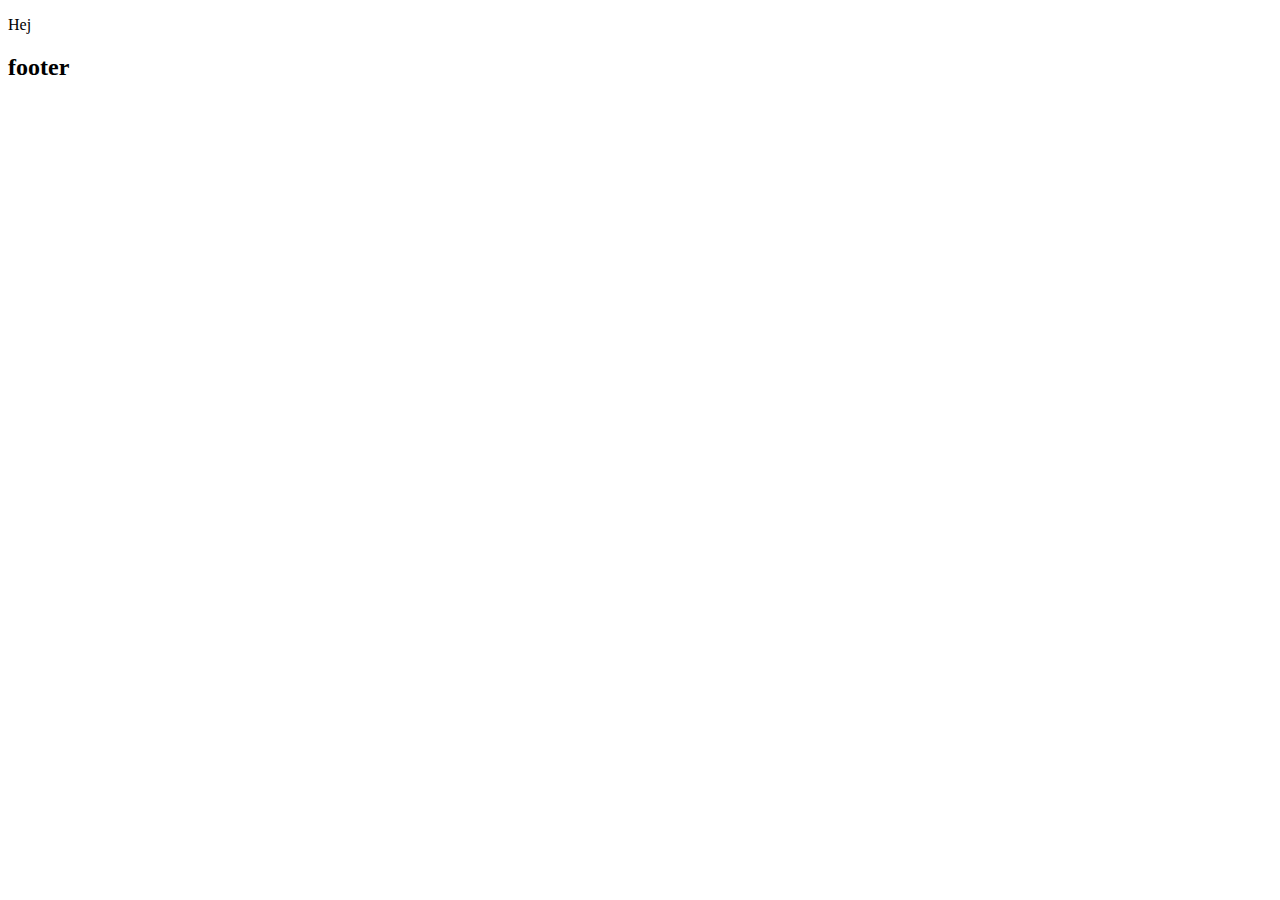
==== site/public/index.html @ 7d711eb5 "Added things" ====
<!DOCTYPE html>
<html lang="en">
<head>
    <meta charset="UTF-8">
    <link href="./css/app.css" rel ="stylesheet">
    <meta name="viewport" content="width=device-width, initial-scale=1">
    <title></title>
</head>
<body>
  <header>

  </header>
  <p>Hej</p>

  <footer>
    <h2>footer</h2>
  </footer>
</body>
	<script src="js/playsam.js"></script>
</html>
---- site/public/css/app.css ----
body{
  margin: none;
  padding: none;
}
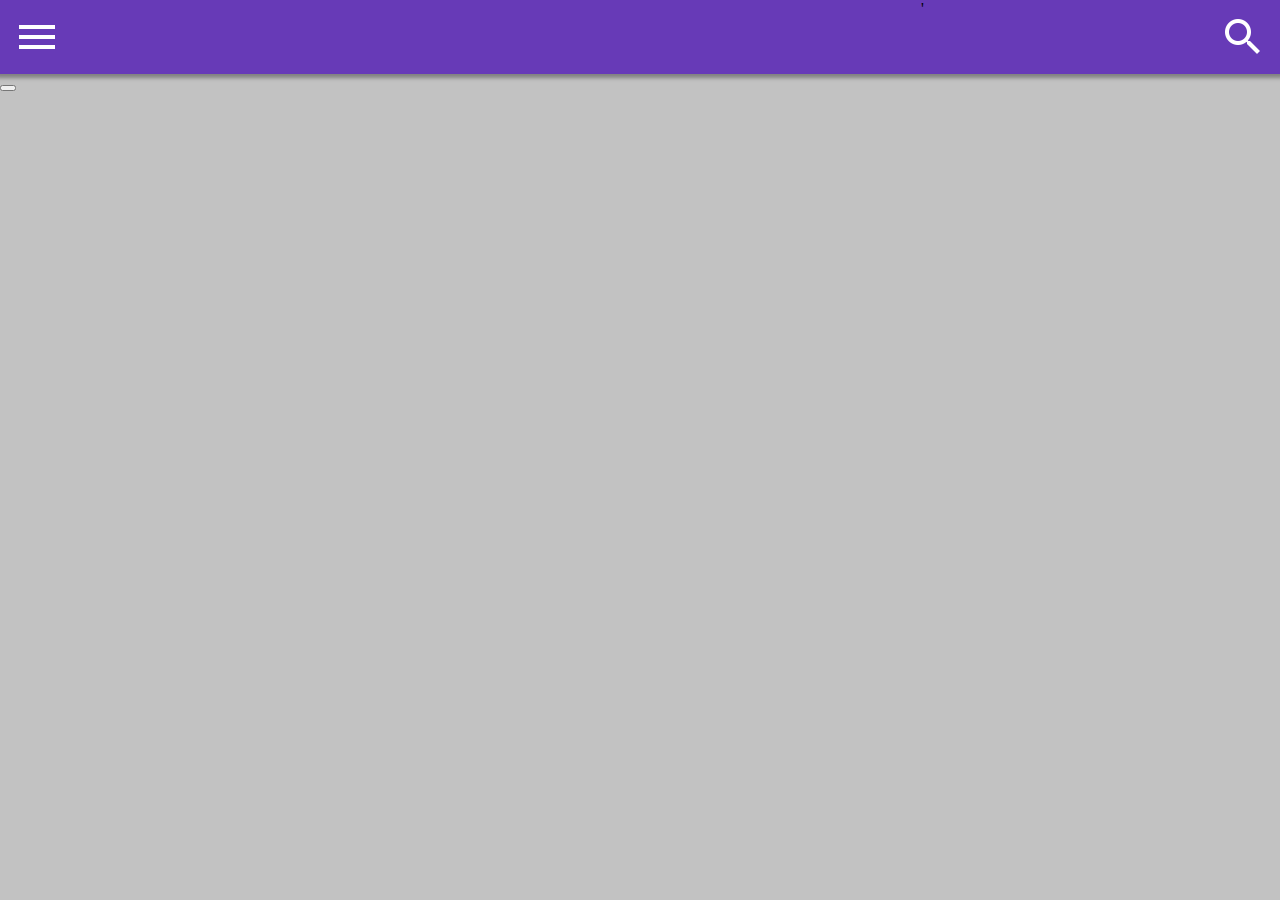
==== commit 4b1a8232: "Fixed the Mall" ====
--- a/site/public/index.html
+++ b/site/public/index.html
@@ -18,17 +18,69 @@
 
   <header> 
-+    <div class="icon">+
+      <img src="./img/menu_icon.png">+
+    </div>+
+    <div class="title"></div>'+
+    <div class="icon search">+
+      <img src="./img/search_icon.png">+
+    </div> 
   </header> 
-  <p>Hej</p>+  <div>+
+  <article>+
+    <div>+
+      <div>+
+      </div>+
+      <div>+
+        <div>+
+        </div>+
+        <div>+
+        </div>+
+      </div>+
+    </div>+
+  +
+  </article>+
+  <article>+
+    <div>+
+    </div>+
+    <div>+
+    </div>+
+  </article>+
+</div>+
+<button></button> 
  
   <footer>-
-    <h2>footer</h2> 
   </footer> 
--- a/site/public/css/app.css
+++ b/site/public/css/app.css
@@ -1,4 +1,27 @@
 body{
-  margin: none;
-  padding: none;
+  margin:0;
+  background-color: #c2c2c2;
 }
+
+header{
+  display: flex;
+  flex-direction: row;
+  background-color: #673ab7;
+  width: 100%;
+  box-shadow: 0px 0px 4px 4px grey;
+}
+
+.title{
+  flex-grow: 2;
+}
+
+.icon{
+  margin: 1%;
+  display: flex;
+  flex-grow: 1;
+}
+
+.search{
+  display:flex;
+  flex-direction:row-reverse;
+}
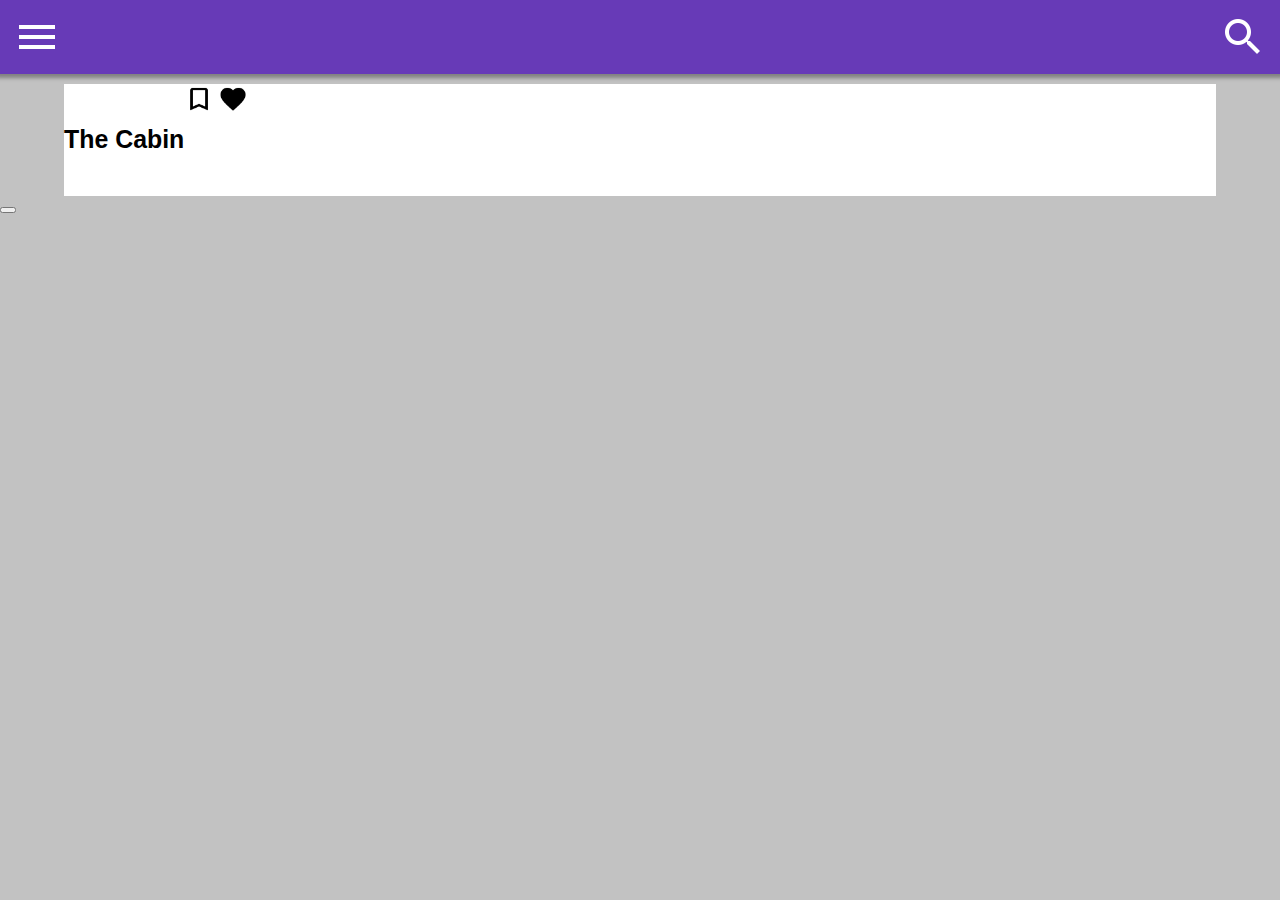
==== commit 30e83802: "Started work on the first "card"" ====
--- a/site/public/index.html
+++ b/site/public/index.html
@@ -24,7 +24,7 @@
 
     </div> 
-    <div class="title"></div>'+    <div class="title"></div> 
     <div class="icon search"> 
@@ -34,31 +34,43 @@
 
   </header> 
+  <nav>+
+    +
+  </nav>+
   <div> 
   <article> 
-    <div>+    <div class="card"> 
-      <div>+      <div class="image">+
+        <!-- <img src="./img/Cabin.jpg"> --> 
       </div> 
-      <div>+      <div class="title"> 
-        <div>+        <div class="card_title">+
+          <h5>The Cabin</h5> 
         </div> 
         <div>+
+          <img class="card_icon" src="./img/bookmark_border_icon.png">+
+          <img class="card_icon" src="./img/favorite_icon.png"> 
         </div> 
       </div> 
     </div>-
-   
   </article> 
--- a/site/public/css/app.css
+++ b/site/public/css/app.css
@@ -25,3 +25,36 @@
   display:flex;
   flex-direction:row-reverse;
 }
+
+article{
+  display: flex;
+}
+
+.card{
+  display: flex;
+  flex-direction: column;
+  background-color: #ffffff;
+  width: 90%;
+  margin: auto;
+  margin-top: 10px;
+}
+
+.title{
+  align-content: space-between;
+  display: flex;
+  flex-direction: row;
+}
+
+.image{
+width: 100%;
+}
+
+.card_title{
+  margin: 0;
+  font-family: sans-serif;
+  font-size: 30px;
+}
+
+.card_icon{
+ width: 30px;
+}
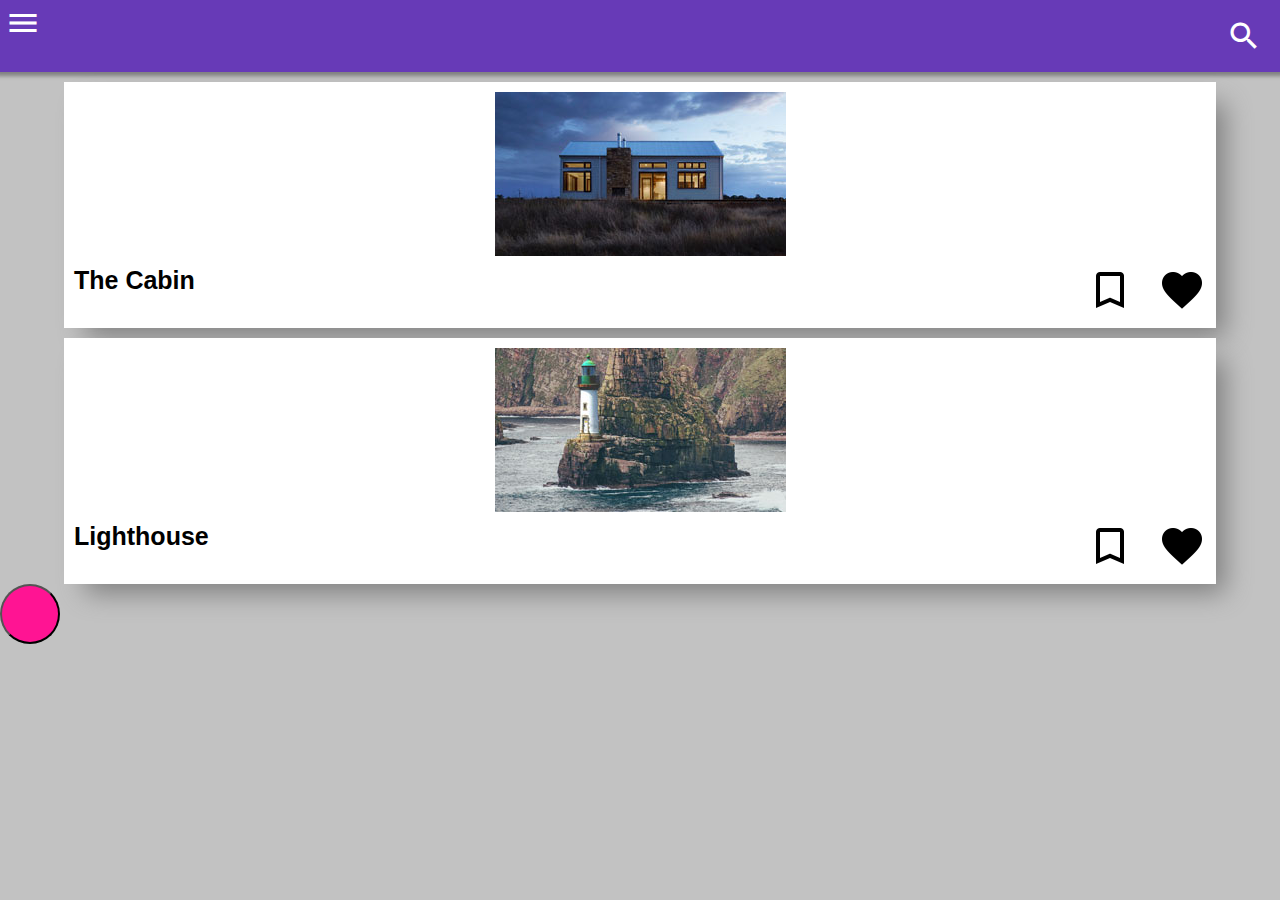
==== commit 137084e9: "Ändrade saker" ====
--- a/site/public/index.html
+++ b/site/public/index.html
@@ -7,6 +7,10 @@
     <meta charset="UTF-8"> 
     <link href="./css/app.css" rel ="stylesheet">+
+    <link href="https://fonts.googleapis.com/icon?family=Material+Icons"+
+      rel="stylesheet"> 
     <meta name="viewport" content="width=device-width, initial-scale=1"> 
@@ -18,45 +22,57 @@
 
   <header> 
-    <div class="icon">+    <span onclick="openNav()"> 
-      <img src="./img/menu_icon.png">+      <div class="icon"> 
-    </div>+        <i class="material-icons header-icons">menu</i>+
+      </div>+
+       </span>+
+       <div id="mySidenav" class="sidenav">+
+         <div>+
+           <div class="closebtn" onclick="closeNav()"><i class="material-icons header-icons ">close</i></div>+
+        </div>+
+         <a href="#">Favorites</a>+
+         <a href="#">Bookmarks</a>+
+         <a href="#">Map</a>+
+         <a href="#">Settings</a>+
+         </div> 
     <div class="title"></div> 
     <div class="icon search"> 
-      <img src="./img/search_icon.png">+      <i class="material-icons header-icons">search</i> 
     </div> 
   </header> 
-  <nav>-
-    -
-  </nav>+ 
   <div> 
-  <article>+  <article class="card"> 
-    <div class="card">-
-      <div class="image">-
-        <!-- <img src="./img/Cabin.jpg"> -->-
-      </div>+      <img src="./img/cabin-mobile.jpg"> 
       <div class="title"> 
-        <div class="card_title">+        <div> 
-          <h5>The Cabin</h5>+          <h5 class="card_title">The Cabin</h5> 
         </div> 
@@ -70,19 +86,29 @@
 
       </div> 
-    </div>-
   </article> 
-  <article>+  <article class="card"> 
-    <div>+      <img src="./img/lighthouse-mobile.jpg"> 
-    </div>+      <div class="title"> 
-    <div>+        <div> 
-    </div>+          <h5 class="card_title">Lighthouse</h5>+
+        </div>+
+        <div>+
+          <img class="card_icon" src="./img/bookmark_border_icon.png">+
+          <img class="card_icon" src="./img/favorite_icon.png">+
+        </div>+
+      </div> 
   </article> 
@@ -98,7 +124,7 @@
 
 </body> 
-	<script src="js/playsam.js"></script>+	<script src="js/java.js"></script> 
 </html> 
--- a/site/public/css/app.css
+++ b/site/public/css/app.css
@@ -35,26 +35,95 @@
   flex-direction: column;
   background-color: #ffffff;
   width: 90%;
+  overflow: hidden;
   margin: auto;
   margin-top: 10px;
+  box-shadow: 15px 15px 25px -6px grey;
+}
+
+.card img {
+  margin-top: 10px;
+  width: auto;
+  align-self: center;
 }
 
 .title{
-  align-content: space-between;
+  justify-content: space-between;
   display: flex;
   flex-direction: row;
-}
-
-.image{
-width: 100%;
+  margin:0px;
 }
 
 .card_title{
-  margin: 0;
+  margin: 10px;
   font-family: sans-serif;
-  font-size: 30px;
+  font-size: 25px;
 }
 
 .card_icon{
- width: 30px;
+  margin: 10px;
+  width: 30px;
 }
+
+button{
+  display:flex;
+    width:60px;
+    height:60px;
+    border-radius: 50%;
+    background: deeppink;
+}
+
+.container {
+    display: inline-block;
+    cursor: pointer;
+    margin-top: 40px;
+    margin-left: 50px;
+}
+
+
+
+.sidenav a {
+        padding: 20px 20px 8px 32px;
+        text-decoration: none;
+        font-family: sans-serif;
+        font-size: 45px;
+        color: white;
+        display: block;
+        transition: 0.3s
+    }
+
+.sidenav {
+        height: 100%;
+        width: 0;
+        position: fixed;
+        z-index: 1;
+        top: 0;
+        left: 0;
+        background-color: #673ab7;
+        overflow-x: hidden;
+        transition: 0.7s;
+        padding-top: 120px;
+    }
+
+    .sidenav a:hover, .offcanvas a:focus{
+        color: grey;
+    }
+
+    .sidenav .closebtn {
+        position: absolute;
+        top: 10px;
+        right: 25px;
+
+        margin-left: 50px;
+    }
+
+    @media screen and (max-height: 667px) {
+      .sidenav {padding-top: 15px;}
+      .sidenav a {font-size: 18px;}
+    }
+
+  .material-icons.header-icons {
+    margin: 5px;
+    color: rgba(255, 255, 255, 1);
+    font-size: 36px;
+   }
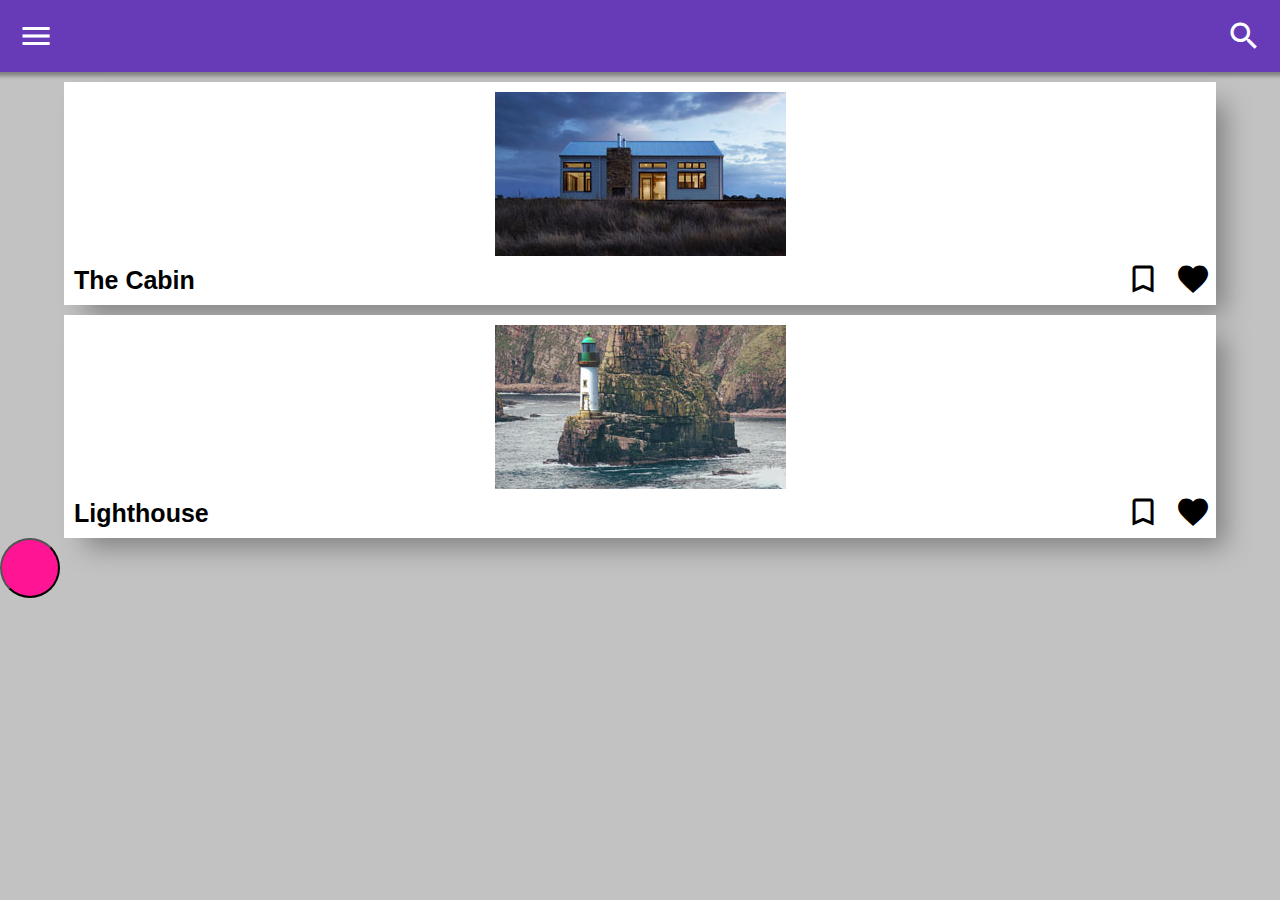
==== commit ae5d763d: "fixed most icons" ====
--- a/site/public/index.html
+++ b/site/public/index.html
@@ -22,15 +22,11 @@
 
   <header> 
-    <span onclick="openNav()">-
-      <div class="icon">+      <div onclick="openNav()" class="icon"> 
         <i class="material-icons header-icons">menu</i> 
       </div>-
-       </span> 
        <div id="mySidenav" class="sidenav"> 
@@ -60,8 +56,6 @@
 
   </header> 
--
   <div> 
   <article class="card">@@ -78,9 +72,9 @@
 
         <div> 
-          <img class="card_icon" src="./img/bookmark_border_icon.png">+          <i class="material-icons card_icon">bookmark_border</i> 
-          <img class="card_icon" src="./img/favorite_icon.png">+          <i class="material-icons card_icon">favorite</i> 
         </div> 
@@ -102,9 +96,9 @@
 
         <div> 
-          <img class="card_icon" src="./img/bookmark_border_icon.png">+          <i class="material-icons card_icon">bookmark_border</i> 
-          <img class="card_icon" src="./img/favorite_icon.png">+          <i class="material-icons card_icon">favorite</i> 
         </div> 
--- a/site/public/css/app.css
+++ b/site/public/css/app.css
@@ -61,8 +61,7 @@
 }
 
 .card_icon{
-  margin: 10px;
-  width: 30px;
+font-size: 36px;
 }
 
 button{
@@ -79,7 +78,6 @@
     margin-top: 40px;
     margin-left: 50px;
 }
-
 
 
 .sidenav a {
@@ -105,25 +103,30 @@
         padding-top: 120px;
     }
 
-    .sidenav a:hover, .offcanvas a:focus{
+.sidenav a:hover, .offcanvas a:focus{
         color: grey;
-    }
+}
 
-    .sidenav .closebtn {
+.sidenav .closebtn {
         position: absolute;
         top: 10px;
         right: 25px;
 
         margin-left: 50px;
-    }
+}
 
-    @media screen and (max-height: 667px) {
+@media screen and (max-height: 667px) {
       .sidenav {padding-top: 15px;}
       .sidenav a {font-size: 18px;}
     }
 
-  .material-icons.header-icons {
+.material-icons.card_icon {
+      margin: 5px;
+      font-size: 36px;
+}
+
+.material-icons.header-icons {
     margin: 5px;
     color: rgba(255, 255, 255, 1);
     font-size: 36px;
-   }
+}
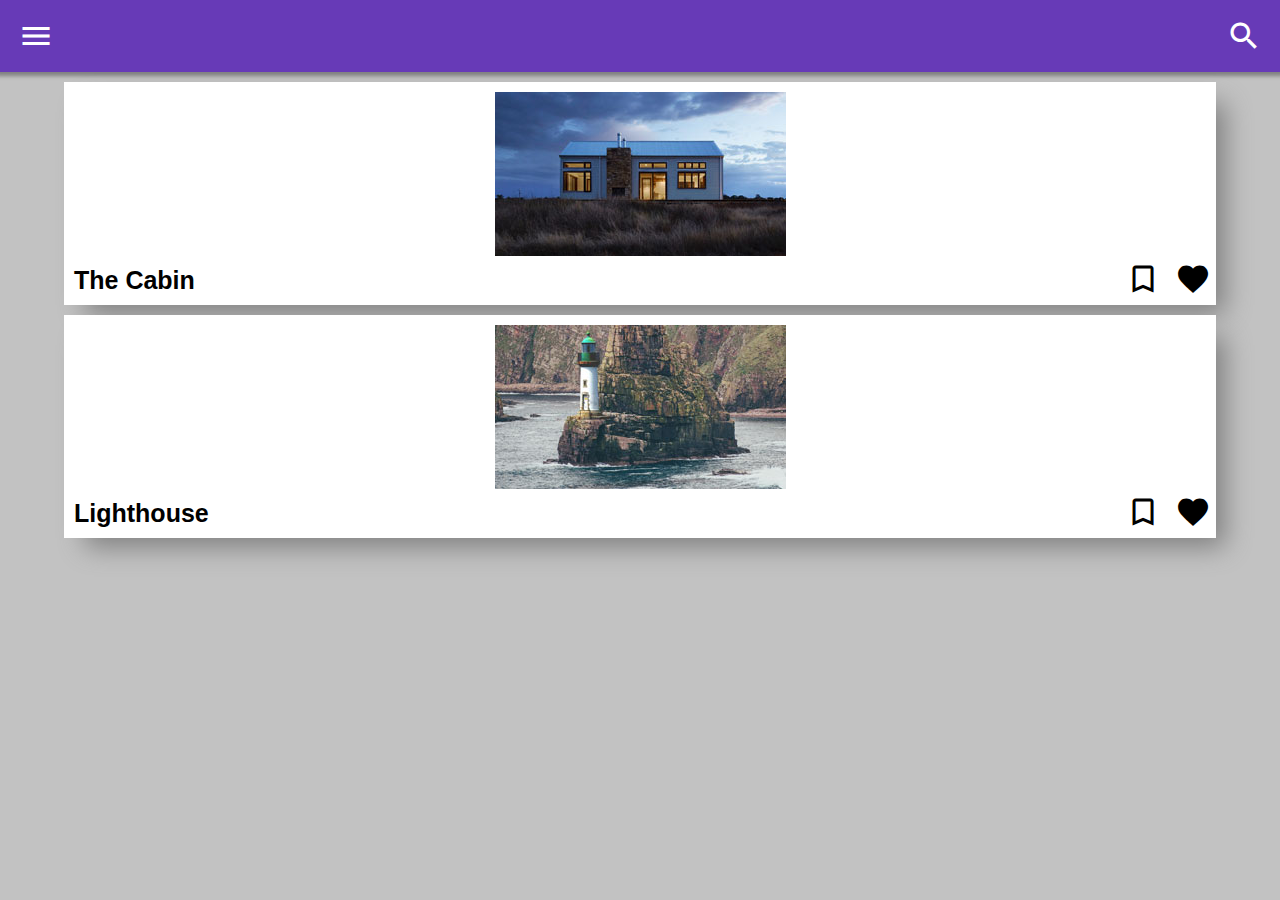
==== commit 5de02a7f: "Tog bort det som inte funkade" ====
--- a/site/public/index.html
+++ b/site/public/index.html
@@ -108,8 +108,6 @@
 
 </div> 
-<button></button>-
  
   <footer>--- a/site/public/css/app.css
+++ b/site/public/css/app.css
@@ -115,10 +115,10 @@
         margin-left: 50px;
 }
 
-@media screen and (max-height: 667px) {
+/*@media screen and (max-height: 667px) {*/
       .sidenav {padding-top: 15px;}
       .sidenav a {font-size: 18px;}
-    }
+    /*}*/
 
 .material-icons.card_icon {
       margin: 5px;
